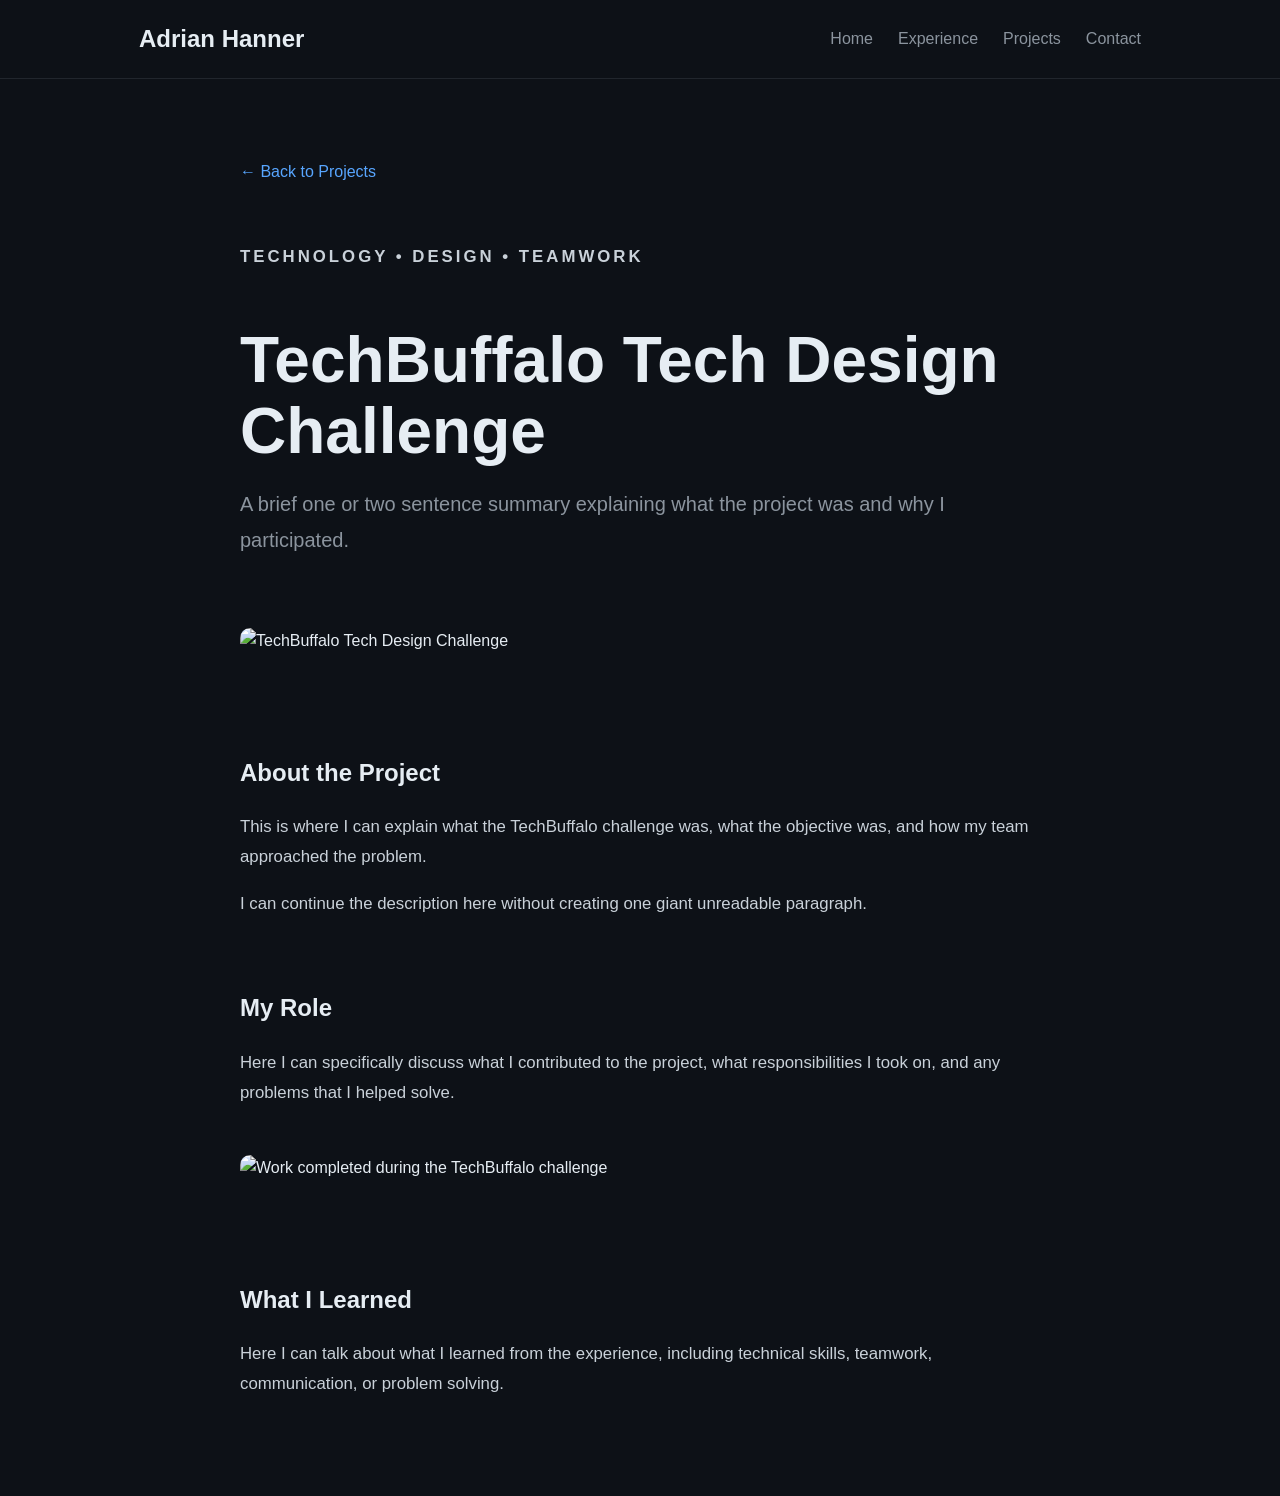
==== projects/accounting-association.html @ 0b362810 "Create accounting-association.html for project details This HTML file outlines the TechBuffalo Tech " ====
<!DOCTYPE html>
<html lang="en">

<head>
    <meta charset="UTF-8">
    <meta name="viewport" content="width=device-width, initial-scale=1.0">

    <title>TechBuffalo Design Challenge | Adrian Hanner</title>

    <link rel="stylesheet" href="../style.css">
</head>

<body>

    <header>
        <nav>
            <h2>Adrian Hanner</h2>

            <div class="nav-links">
                <a href="../index.html">Home</a>
                <a href="../index.html#experience">Experience</a>
                <a href="../index.html#projects">Projects</a>
                <a href="../index.html#contact">Contact</a>
            </div>
        </nav>
    </header>

    <main>

        <article class="project-page">

            <a class="back-link" href="../index.html#projects">
                ← Back to Projects
            </a>

            <p class="eyebrow">TECHNOLOGY • DESIGN • TEAMWORK</p>

            <h1>TechBuffalo Tech Design Challenge</h1>

            <p class="project-intro">
                A brief one or two sentence summary explaining what the
                project was and why I participated.
            </p>


            <img
                class="project-hero-image"
                src="../images/techbuffalo.jpg"
                alt="TechBuffalo Tech Design Challenge"
            >


            <h2>About the Project</h2>

            <p>
                This is where I can explain what the TechBuffalo challenge
                was, what the objective was, and how my team approached the
                problem.
            </p>

            <p>
                I can continue the description here without creating one
                giant unreadable paragraph.
            </p>


            <h2>My Role</h2>

            <p>
                Here I can specifically discuss what I contributed to the
                project, what responsibilities I took on, and any problems
                that I helped solve.
            </p>


            <img
                class="project-detail-image"
                src="../images/techbuffalo-work.jpg"
                alt="Work completed during the TechBuffalo challenge"
            >


            <h2>What I Learned</h2>

            <p>
                Here I can talk about what I learned from the experience,
                including technical skills, teamwork, communication, or
                problem solving.
            </p>

        </article>

    </main>

</body>

</html>
---- style.css ----
* {
    box-sizing: border-box;
}

html {
    scroll-behavior: smooth;
}

body {
    margin: 0;
    font-family: Arial, Helvetica, sans-serif;
    background: #0d1117;
    color: #e6edf3;
    line-height: 1.6;
}

a {
    color: inherit;
}


/* Navigation */

header {
    border-bottom: 1px solid #21262d;
}

nav {
    max-width: 1050px;
    margin: auto;
    padding: 20px 24px;

    display: flex;
    justify-content: space-between;
    align-items: center;
}

nav h2 {
    margin: 0;
}

.nav-links {
    display: flex;
    gap: 25px;
}

.nav-links a {
    text-decoration: none;
    color: #8b949e;
}

.nav-links a:hover {
    color: white;
}


/* Main layout */

main {
    max-width: 1050px;
    margin: auto;
    padding: 0 24px;
}

section {
    padding: 90px 0;
}

section h2 {
    font-size: 2rem;
    margin-bottom: 30px;
}


/* Hero */

.hero {
    min-height: 75vh;

    display: flex;
    flex-direction: column;
    justify-content: center;
}

.eyebrow {
    letter-spacing: 3px;
    font-size: 0.8rem;
    color: #58a6ff;
    font-weight: bold;
}

.hero h1 {
    font-size: clamp(3rem, 8vw, 5.5rem);
    margin: 10px 0;
    line-height: 1.05;
}

.hero-description {
    max-width: 600px;
    color: #8b949e;
    font-size: 1.25rem;
}

.hero-buttons {
    display: flex;
    gap: 15px;
    margin-top: 25px;
}


/* Buttons */

.button {
    padding: 12px 20px;
    border-radius: 7px;
    text-decoration: none;
    font-weight: bold;
}

.primary {
    background: #238636;
}

.secondary {
    border: 1px solid #30363d;
}

.primary:hover {
    background: #2ea043;
}

.secondary:hover {
    background: #161b22;
}


/* Cards */

.card {
    padding: 25px;
    border: 1px solid #30363d;
    border-radius: 10px;
    margin-bottom: 20px;
    background: #161b22;
}

.card h3 {
    margin-top: 0;
}

.subtitle {
    color: #8b949e;
}

.card a {
    color: #58a6ff;
    text-decoration: none;
}

/* Projects */

.project-card {
    padding: 0;
    overflow: hidden;
}

.project-image {
    width: 100%;
    height: 220px;
    object-fit: cover;
    display: block;
}

.project-content {
    padding: 25px;
}

.project-content h3 {
    margin-top: 0;
}

.project-tags {
    display: flex;
    flex-wrap: wrap;
    gap: 8px;
    margin-bottom: 18px;
}

.project-tags span {
    font-size: 0.8rem;
    padding: 5px 10px;
    border: 1px solid #30363d;
    border-radius: 20px;
    color: #8b949e;
}

.project-content a {
    display: inline-block;
    margin-top: 10px;
    color: #58a6ff;
    text-decoration: none;
    font-weight: bold;
}

.project-content a:hover {
    text-decoration: underline;
}

/* Project Pages*/

.project-page {
    max-width: 800px;
    margin: auto;
    padding: 80px 0;
}

.project-page h1 {
    font-size: clamp(2.5rem, 6vw, 4rem);
    line-height: 1.1;
    margin-bottom: 20px;
}

.project-page h2 {
    margin-top: 70px;
    margin-bottom: 20px;
}

.project-page p {
    color: #c9d1d9;
    font-size: 1.05rem;
    line-height: 1.8;
}

.project-intro {
    font-size: 1.25rem !important;
    color: #8b949e !important;
    margin-bottom: 40px;
}

.project-hero-image {
    width: 100%;
    max-height: 500px;
    object-fit: cover;
    border-radius: 10px;
    margin: 30px 0;
}

.project-detail-image {
    width: 100%;
    border-radius: 10px;
    margin: 30px 0;
}

.back-link {
    display: inline-block;
    margin-bottom: 40px;
    color: #58a6ff;
    text-decoration: none;
}

.back-link:hover {
    text-decoration: underline;
}

/* Contact */

.contact-links {
    display: flex;
    gap: 20px;
}

.contact-links a {
    color: #58a6ff;
}


/* Footer */

footer {
    max-width: 1050px;
    margin: auto;
    padding: 30px 24px;
    color: #8b949e;
    border-top: 1px solid #21262d;
}


/* Phones */

@media (max-width: 700px) {

    nav {
        align-items: flex-start;
    }

    .nav-links {
        display: none;
    }

    .project-grid {
        grid-template-columns: 1fr;
    }

    .hero {
        min-height: 65vh;
    }

}
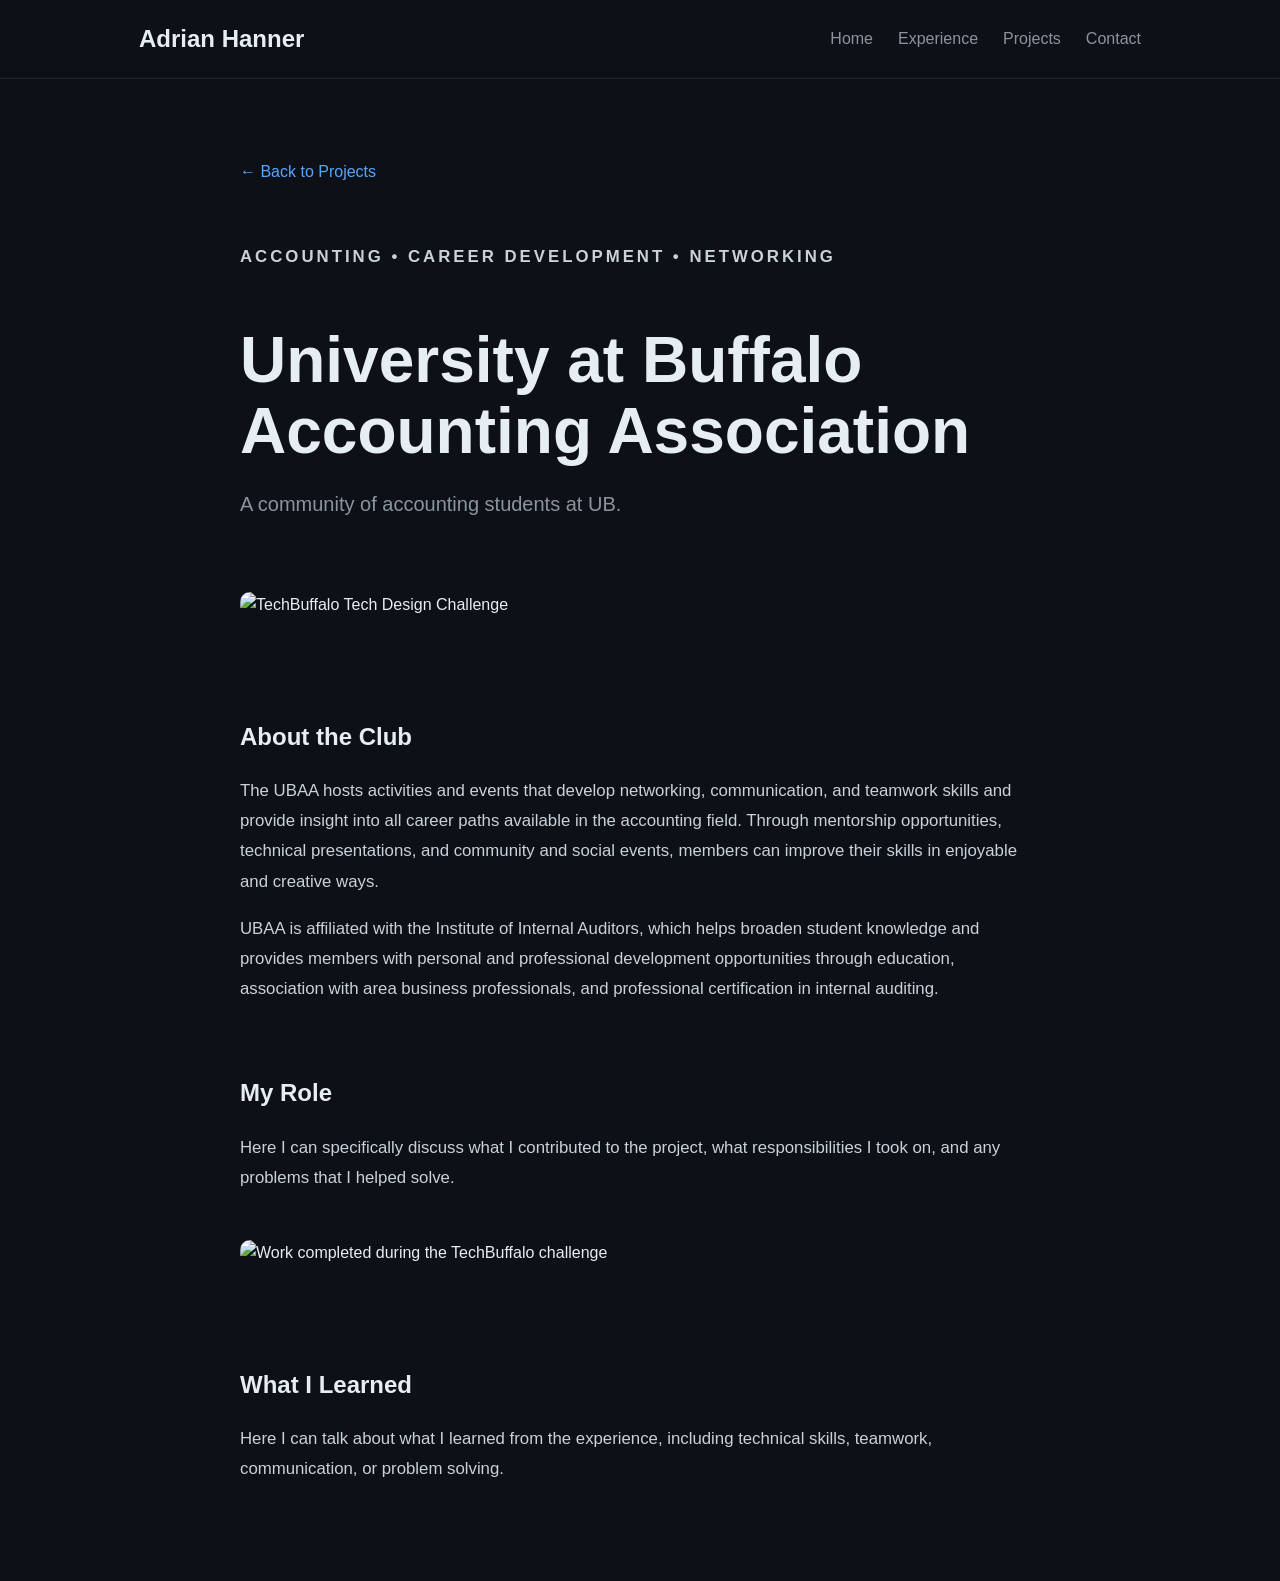
==== commit 6a186da0: "Revise accounting association page content Updated the content of the accounting association page to" ====
--- a/projects/accounting-association.html
+++ b/projects/accounting-association.html
@@ -5,7 +5,7 @@
     <meta charset="UTF-8">
     <meta name="viewport" content="width=device-width, initial-scale=1.0">
 
-    <title>TechBuffalo Design Challenge | Adrian Hanner</title>
+    <title>UBAA</title>
 
     <link rel="stylesheet" href="../style.css">
 </head>
@@ -33,13 +33,12 @@
                 ← Back to Projects
             </a>
 
-            <p class="eyebrow">TECHNOLOGY • DESIGN • TEAMWORK</p>
+            <p class="eyebrow">ACCOUNTING • CAREER DEVELOPMENT • NETWORKING</p>
 
-            <h1>TechBuffalo Tech Design Challenge</h1>
+            <h1>University at Buffalo Accounting Association</h1>
 
             <p class="project-intro">
-                A brief one or two sentence summary explaining what the
-                project was and why I participated.
+                A community of accounting students at UB.
             </p>
 
 
@@ -50,17 +49,16 @@
             >
 
 
-            <h2>About the Project</h2>
+            <h2>About the Club</h2>
 
             <p>
-                This is where I can explain what the TechBuffalo challenge
-                was, what the objective was, and how my team approached the
-                problem.
+                The UBAA hosts activities and events that develop networking, communication, and teamwork skills and provide insight into all career paths available in the accounting field.
+                Through mentorship opportunities, technical presentations, and community and social events, members can improve their skills in enjoyable and creative ways.
             </p>
 
             <p>
-                I can continue the description here without creating one
-                giant unreadable paragraph.
+                UBAA is affiliated with the Institute of Internal Auditors, which helps broaden student knowledge and provides members with personal and professional development opportunities through education, 
+                association with area business professionals, and professional certification in internal auditing.
             </p>
 
 
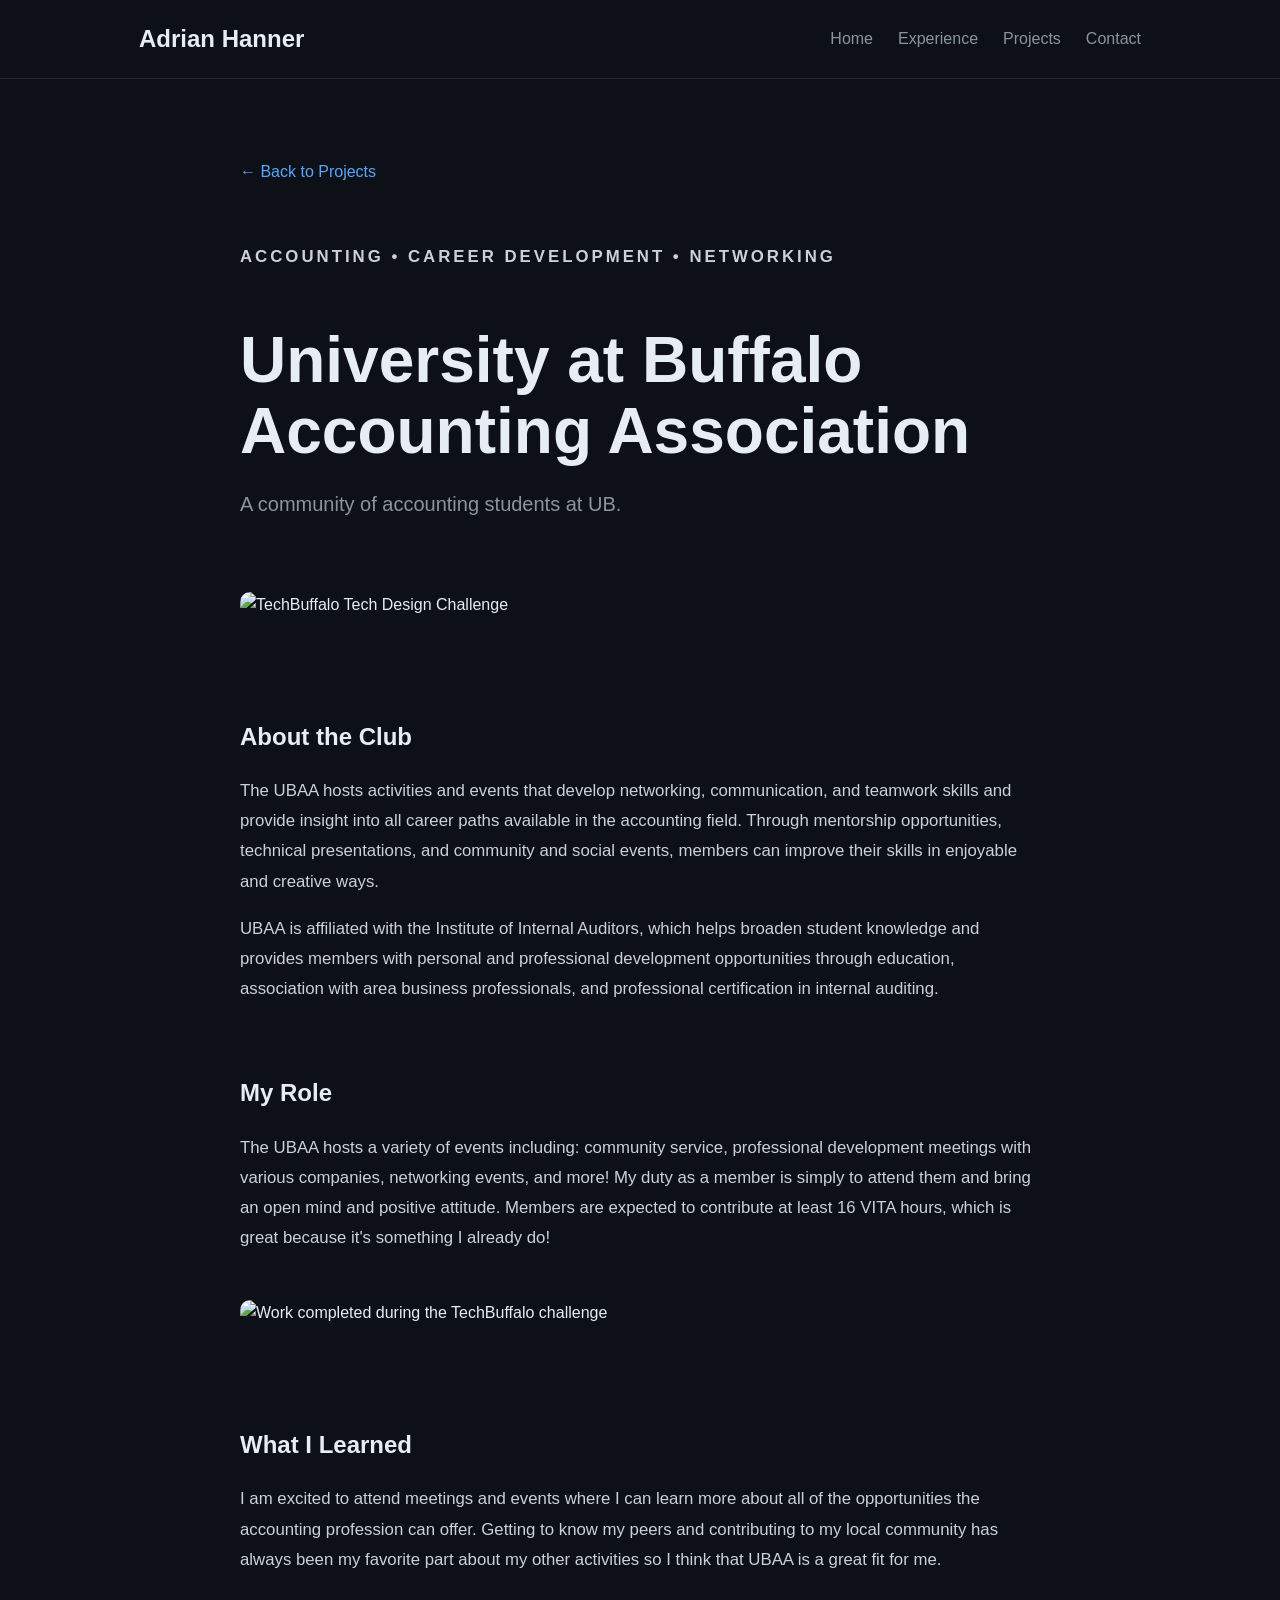
==== commit bdfa1944: "Revise role and learning sections in accounting-association.html Updated the content to reflect spec" ====
--- a/projects/accounting-association.html
+++ b/projects/accounting-association.html
@@ -65,9 +65,8 @@
             <h2>My Role</h2>
 
             <p>
-                Here I can specifically discuss what I contributed to the
-                project, what responsibilities I took on, and any problems
-                that I helped solve.
+                The UBAA hosts a variety of events including: community service, professional development meetings with various companies, networking events, and more! My duty as a member is simply to attend them and bring an open mind and positive attitude.
+                Members are expected to contribute at least 16 VITA hours, which is great because it's something I already do!
             </p>
 
 
@@ -81,9 +80,8 @@
             <h2>What I Learned</h2>
 
             <p>
-                Here I can talk about what I learned from the experience,
-                including technical skills, teamwork, communication, or
-                problem solving.
+                I am excited to attend meetings and events where I can learn more about all of the opportunities the accounting profession can offer. Getting to know my peers and contributing to my local community has always been
+                my favorite part about my other activities so I think that UBAA is a great fit for me.
             </p>
 
         </article>
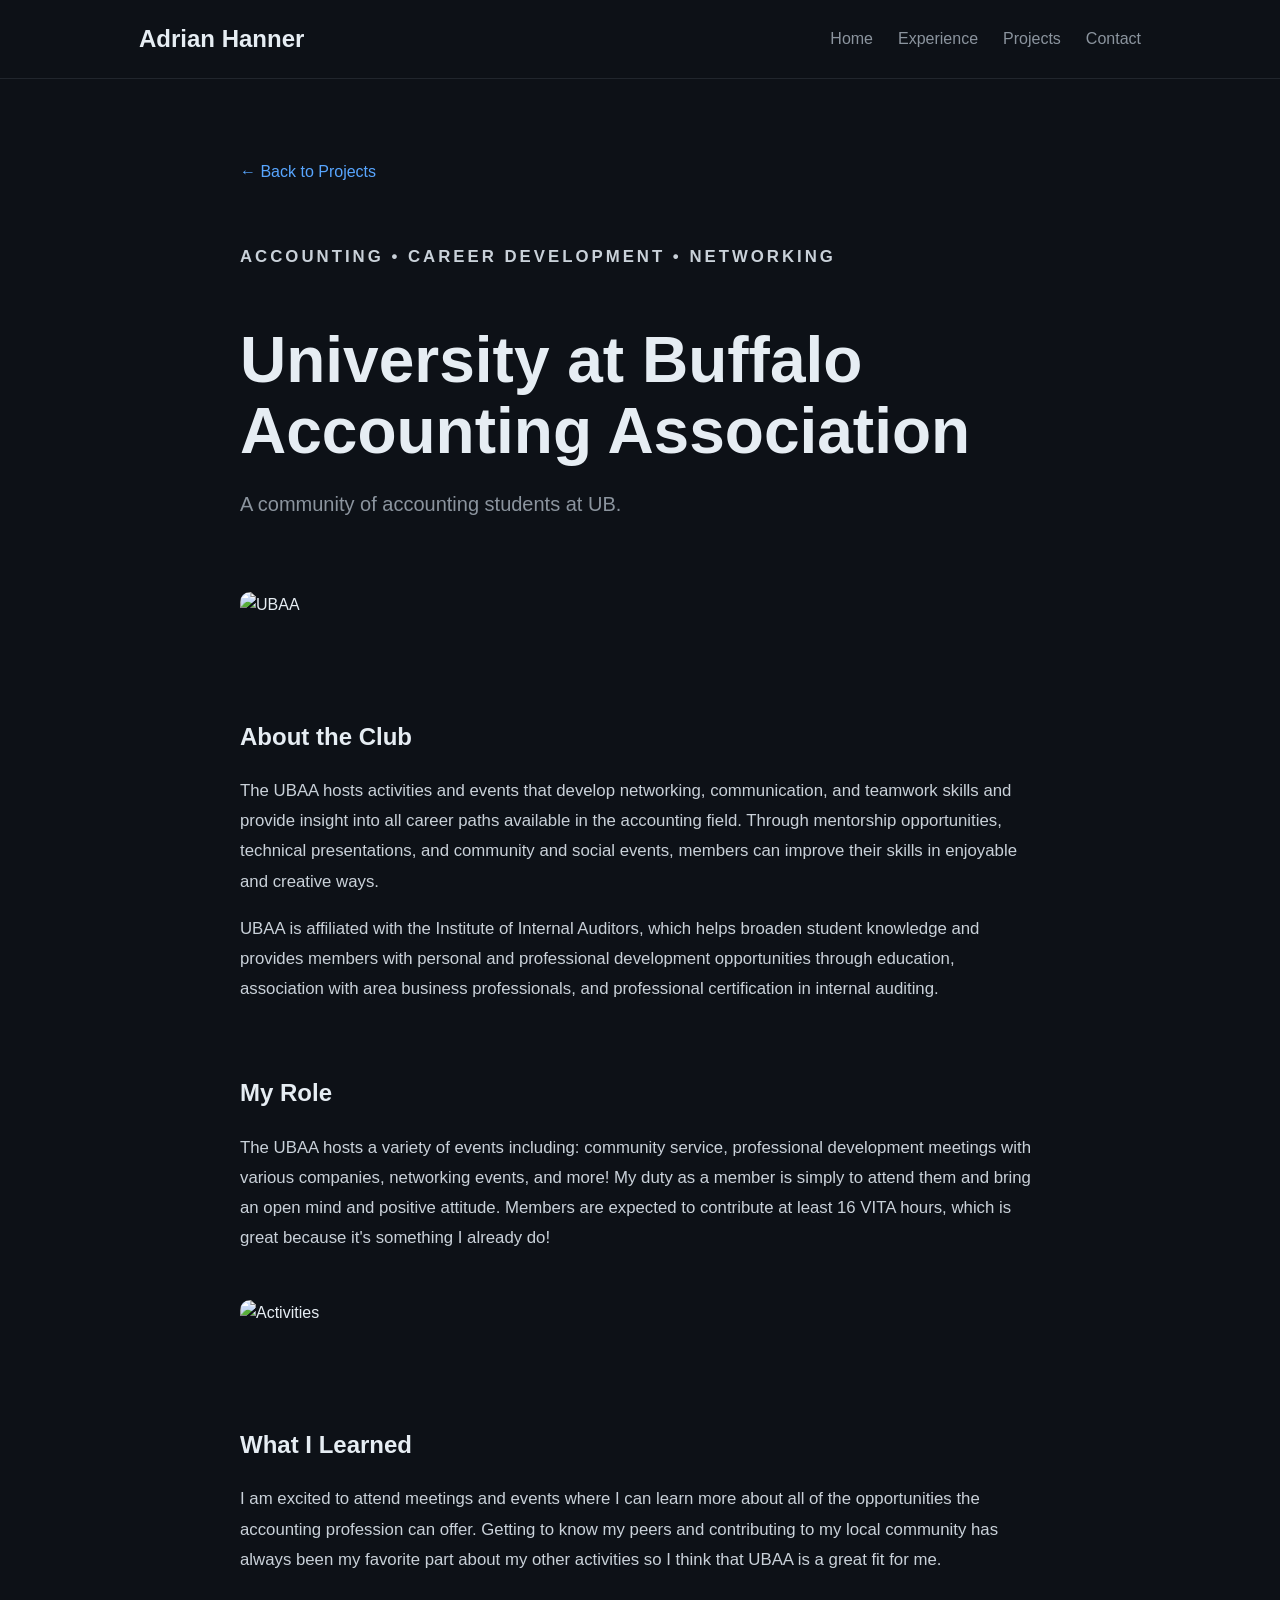
==== commit 265ef95e: "Update images and alt text for accounting project" ====
--- a/projects/accounting-association.html
+++ b/projects/accounting-association.html
@@ -44,8 +44,8 @@
 
             <img
                 class="project-hero-image"
-                src="../images/techbuffalo.jpg"
-                alt="TechBuffalo Tech Design Challenge"
+                src="../images/UBAA.jpg"
+                alt="UBAA"
             >
 
 
@@ -72,8 +72,8 @@
 
             <img
                 class="project-detail-image"
-                src="../images/techbuffalo-work.jpg"
-                alt="Work completed during the TechBuffalo challenge"
+                src="../images/UBAAA.jpg"
+                alt="Activities"
             >
 
 
